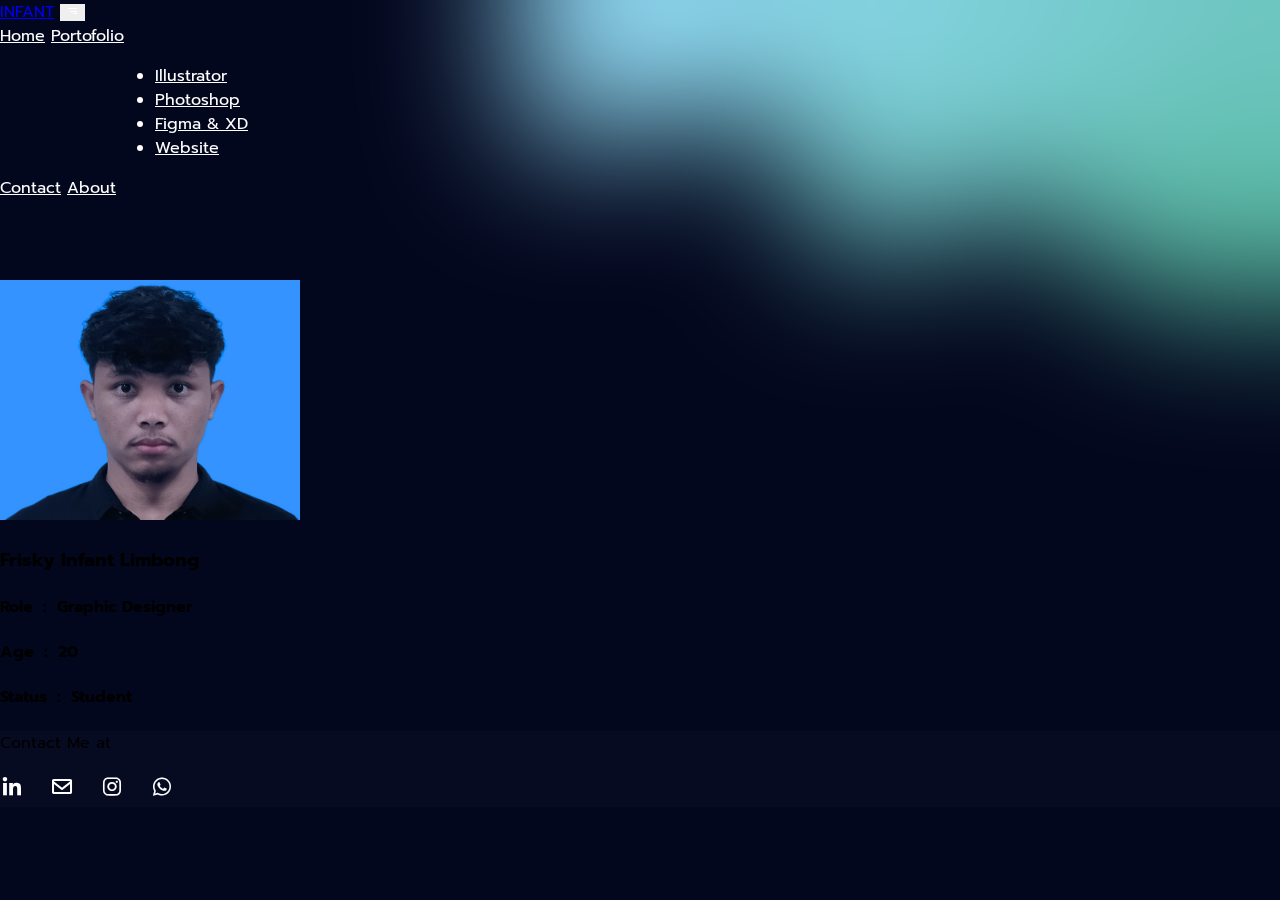
==== about.html @ 519de271 "add" ====
<!DOCTYPE html>
<html lang="en">
<head>
    <meta charset="UTF-8">
    <meta http-equiv="X-UA-Compatible" content="IE=edge">
    <meta name="viewport" content="width=device-width, initial-scale=1.0">
    <link href='https://unpkg.com/boxicons@2.1.4/css/boxicons.min.css' rel='stylesheet'>
    <link href="https://cdn.jsdelivr.net/npm/bootstrap@5.3.0-alpha2/dist/css/bootstrap.min.css" rel="stylesheet" integrity="sha384-aFq/bzH65dt+w6FI2ooMVUpc+21e0SRygnTpmBvdBgSdnuTN7QbdgL+OapgHtvPp" crossorigin="anonymous">
    <script src="https://cdn.jsdelivr.net/npm/bootstrap@5.3.0-alpha2/dist/js/bootstrap.bundle.min.js" integrity="sha384-qKXV1j0HvMUeCBQ+QVp7JcfGl760yU08IQ+GpUo5hlbpg51QRiuqHAJz8+BrxE/N" crossorigin="anonymous"></script>
    <link rel="stylesheet" href="css/style.css">
    <title>Infant | About me</title>
</head>
<body>
    <div class="container-fluid p-0 m-0">
        <div class="vec1">
            <img src="assets/vector1.png" alt="vec">
        </div>

        <div class="main">
            <nav id="nav" class="px-5 navbar navbar-expand-lg sticky-top py-3">
                <div class="container-fluid px-5">
                    <a class="navbar-brand text-white bold" href="index.html">INFANT</a>
                    <button class="navbar-toggler" type="button" data-bs-toggle="collapse" data-bs-target="#navbarNavAltMarkup" aria-controls="navbarNavAltMarkup" aria-expanded="false" aria-label="Toggle navigation">
                        <i class='bx bx-menu-alt-right'></i>
                    </button>
                    <div class="collapse navbar-collapse" id="navbarNavAltMarkup">
                        <div class="mx-auto"></div>
                        <div class="navbar-nav links dropdown">
                            <a class="nav-link mx-3" aria-current="page" href="index.html">Home</a>
                            <a class="nav-link mx-3 dropdown-toggle" href="#" id="navbarDarkDropdownMenuLink" role="button" data-bs-toggle="dropdown" aria-expanded="false">
                                Portofolio
                            </a>
                            <ul class="dropdown-menu dropdown-menu-dark" aria-labelledby="navbarDarkDropdownMenuLink">
                                <li><a class="dropdown-item" href="ai.html">Illustrator</a></li>
                                <li><a class="dropdown-item" href="ps.html">Photoshop</a></li>
                                <li><a class="dropdown-item" href="figma.html">Figma & XD</a></li>
                                <li><a class="dropdown-item" href="https://drive.google.com/drive/folders/1Y-1GrBQpQzqnedDOpmFMBbXvuTJNs9iU?usp=sharing">Website</a></li>
                            </ul>
                            <a class="nav-link mx-3" href="https://wa.me/+6282282873996">Contact</a>
                            <a class="nav-link ms-3 actived" href="about.html">About</a>
                        </div>
                    </div>
                </div>
            </nav>

            <div class="about-me d-grid justify-content-center">
                <div>
                    <img src="assets/mypic-res.jpg" alt="img" class="rounded">
                </div>
                <div class="bio text-white text-center mt-3">
                    <h3>Frisky Infant Limbong</h3>
                    <h4 class="text-secondary"><span>Role</span><span style="margin: 0 10px;">:</span>Graphic Designer</h4>
                    <h4 class="text-secondary"><span>Age</span><span style="margin: 0 10px;">:</span>20</h4>
                    <h4 class="text-secondary"><span>Status</span><span style="margin: 0 10px;">:</span>Student</h4>
                </div>
            </div>

            <footer class="mt-5">
                <div class="mx-5 px-5 py-4">
                    <p class="text-white">Contact Me at</p>
                    <div class="socials">
                        <a href="https://www.linkedin.com/in/frisky-infanttt/"><i class='bx bxl-linkedin'></i></a>
                        <a href="mailto:infanttt93@gmail.com"><i class='bx bx-envelope' ></i></a>
                        <a href="https://www.instagram.com/infant.lb/"><i class='bx bxl-instagram'></i></a>
                        <a href="https://wa.me/+6282282873996"><i class='bx bxl-whatsapp'></i></a>
                    </div>
                </div>
            </footer>
        </div>
    </div>
    <script src="js/script.js"></script>
</body>
</html>
---- css/style.css ----
@import url('https://fonts.googleapis.com/css2?family=Prompt:wght@300;400;500;600;700&display=swap');
body{
    background: #03071e;
    padding: 0;
    margin: 0;
    font-family: 'Prompt', sans-serif;
    overflow-x: hidden;
}

.vec1 img{
    width: 60%;
    position: absolute;
    right: 0;
    z-index: -1;
    top: -45px;
}

.vec2 img{
    width: 40%;
    position: absolute;
    z-index: -1;
    top: 700px;
}

.mypic .img-res{
    display: none;
}

.main{
    width: 100%;
    backdrop-filter: blur(70px);
}

nav{
    color: #fff;
}

.main nav button{
    color: white;
    border: none;
    box-shadow: none;
}

.main nav button:focus{
    box-shadow: none;
}

.navbar{
    transition: 300ms ease;
}

#nav .dropdown-menu-dark{
    margin-left: 115px;
}

#nav .dropdown-toggle:focus{
    color: #fff;
}

.line{
    width: 150px;
    height: 5px;
    background: #ffee99;
    border-radius: 5px;
}

.links a{
    color: #fff;
}

.links .actived{
    text-decoration: underline;
}

.links a:hover{
    text-decoration: underline;
    color: #fff;
}

.talklink a{
    color: #ffee99;
    text-decoration: none;
    transition: 300ms ease;
}

.talklink a:hover{
    color: #fff;
    transition: 300ms ease;
}

.talklink span{
    margin-left: 10px;
    transition: 300ms;
}

.talklink a:hover span{
    margin-left: 40px !important;
    transition: 300ms ease;
}

.logos{
    background: rgba(0, 0, 0, 0.2);
    backdrop-filter: blur(50px);
    padding: 0 !important;
    margin-left: 0 !important;
    width: 100% !important;
}

.logos img{
    opacity: 1 !important;
    padding-top: 40px;
    padding-bottom: 40px;
    margin-left: 20px;
    margin-right: 20px;
}

.project-links a{
    border: 1px solid #8f8f8f;
    border-radius: 5px;
    background: rgba(255, 255, 255, 0.05);
    backdrop-filter: blur(50px);
    text-decoration: none;
    width: 400px;
    transition: 300ms ease;
}

.project-links a:hover{
    background: rgba(255, 255, 255, 0.2);
    transition: 300ms ease;
}

.socials a{
    color: #fff;
    font-size: 24px;
    margin-right: 20px;
}

footer{
    background: rgba(255, 255, 255, 0.02);
}

/* projects.html design */

.projectMain{
    width: 100%;
    z-index: 100;
    backdrop-filter: blur(70px);
}

.wrapper > div{
    display: flex;
    justify-content: center;
    align-items: center;
    /* background: #6e44ff; */
    border-radius: 5px;
}

.wrapper > div img:hover{
    opacity: .6;
    cursor: pointer;
    transition: 200ms;
}

.wrapper-fig > div img:hover{
    opacity: .6;
    cursor: pointer;
    transition: 200ms;
}

.wrapper > div > img{
    width: 100%;
    height: 100%;
    object-fit: cover;
    vertical-align: middle;
    border-radius: 5px;
}

.wrapper-fig > div > img{
    width: 100%;
    height: 100%;
    object-fit: cover;
    vertical-align: middle;
    border-radius: 5px;
}

.wrapper{
    display: grid;
    gap: 25px;
    grid-template-columns: repeat(auto-fit, minmax(300px, 1fr));
    grid-auto-rows: 100px;
    grid-auto-flow: dense;
}

.wrapper-fig{
    display: grid;
    gap: 25px;
    grid-template-columns: repeat(auto-fit, minmax(300px, 1fr));
    grid-auto-rows: auto;
    grid-auto-flow: dense;
}

.wrapper .tall{
    grid-row: span 5;
}

.wrapper .big{
    grid-row: span 3;
}

.wrapper .med{
    grid-row: span 2;
}

.wrapper-fig .med{
    grid-row: span auto;
    grid-column: auto auto;
}

.gal-modal .modal-header button{
    background: none;
    border: none;
    font-size: 2em;
}

.shortcut a img{
    width: 30px;
    filter: grayscale(100%);
    transition: 300ms ease;
}

.shortcut .active-img img{
    filter: grayscale(0);
}

.shortcut{
    position: fixed;
    bottom: 20px;
    right: 20px;
    display: grid;
}

.shortcut button{
    background: #03071e;
    border: none;
    box-shadow: none;
    display: flex;
    justify-content: center;
    aspect-ratio: 1;
    align-items: center;
    border-radius: 50%;
}

.shortcut button i{
    font-size: 30px;
    color: #fff;
}

.shortcut .dropdown-menu{
    background: none;
    border: none;
    text-align: end;
    transition: 300ms ease-in-out;
}

.shortcut .dropdown-menu a{
    width: 40px;
    display: flex;
    justify-content: center;
    margin-left: 118px;
    border-radius: 5px;
}

.shortcut .dropdown-menu a:hover{
    background: none;
}

.shortcut .dropdown-menu a img:hover{
    filter: grayscale(0);
    transition: 300ms ease;
}

/* about me page design */

.about-me{
    margin-top: 80px;
}

.about-me img{
    max-width: 300px;
}


/* Responsive Design */

@media (max-width: 1150px){
    
    .about > p{
        padding: 0 !important;
    }

    .mypic img{
        width: 300px;
        transition: 300ms ease;
    }
}

@media (max-width: 1100px){
    .prof{
        flex-direction: column-reverse;
    }

    .abs{
        position: absolute;
        top: 100px;
        left: 450px;
    }

    .abs h3{
        color: #fff !important;
    }

    .abs2{
        position: absolute;
        top: 450px;
        left: 450px;
    }

    .abs2 .display-4{
        font-size: 40px;
    }

    .abs2 > div > div{
        margin-right: 25px;
    }

    .intro{
        margin-top: 0 !important;
    }
}

@media (max-width: 1060px){

    .abs2{
        top: 350px;
    }

    .abs2 .justify-content-between{
        flex-direction: column;
        align-items: start;
        gap: 5px;
    }

    .abs2 .justify-content-between br{
        display: none;
    }

    .abs2 .justify-content-between > div{
        flex-direction: row-reverse;
    }

    .abs2 .justify-content-between > div .display-4{
        width: 100px;
    }
}

@media (max-width: 991px){
    .logos{
        flex-wrap: wrap;
    }

    .logos img{
        margin: 0;
    }

    .main nav{
        z-index: 1;
        margin: 0 !important;
        padding-left: 48px;
        padding-right: 48px;
    }

    .main nav .navbar-collapse{
        position: absolute;
        top: 100%;
        left: 0;
        width: 100%;
        padding-left: 80px;
        background: #03071e;
    }

    #nav .dropdown-menu-dark{
        margin-left: 15px;
        background: transparent;
        border: none;
    }

}

@media (max-width: 870px){
    .abs .text-secondary{
        font-size: 1.5rem;
    }

    .abs h1{
        font-size: 2.5rem;
    }
    
    .abs2{
        top: 375px;
    }

    .line{
        width: 6.5rem;
    }
    .abs2 .display-4{
        font-size: 2rem;
    }
}

@media (max-width: 825px){

    .main nav > div{
        padding: 0 !important;
    }

    .main nav .navbar-collapse{
        padding-left: 30px;
    }

    .prof{
        padding: 0 !important;
    }

    .main footer > div{
        padding-left: 0 !important;
        padding-right: 0 !important;
        text-align: center;
    }

    .socials a{
        margin-right: 0;
        margin: 0 10px !important;
    }

    .abs, .abs2{
        left: 400px;
    }
}

@media (max-width: 730px){
    
    .abs{
        top: 150px;
        left: 300px;
    }

    .abs h3{
        color: #fff !important;
    }

    .abs .text-secondary{
        font-size: 1rem;
        margin: 0 !important;
    }

    .abs h1{
        font-size: 2rem;
        margin: 10px 0 !important;
    }

    .abs2{
        left: 300px;
        top: 270px;
    }

    .abs2 .justify-content-between > div .display-4{
        font-size: 1.5rem;
        width: 70px;
    }

    .abs2 > div > div{
        margin-right: 25px;
    }

    .mypic img{
        width: 200px;
    }
    
    .line{
        width: 5.3rem;
    }

    .talklink a{
        font-size: 0.8rem;
    }

    .logos{
        gap: 20px !important;
    }

    .logos img{
        width: 50px;
    }

    .wrapper > div img:hover{
        opacity: 1;
    }


}

@media (max-width: 571px){

    .main nav{
        padding-left: 20px !important;
        padding-right: 20px !important;
    }

    .main nav .navbar-collapse{
        padding-left: 8px;
    }

    .vec2 img{
        top: 105%;
    }

    .line{
        width: 6.5rem;
    }

    .mypic{
        display: flex;
        justify-content: center;
        margin-top: 180px !important;
    }
    .mypic .img-main{
        display: none;
    }

    .mypic .img-res{
        display: block;
    }

    .mypic img{
        width: 100%;
    }

    .abs{
        left: 20px;
    }

    .abs2{
        position: static;
    }

    .abs .text-secondary{
        font-size: 1.5rem;
        color: #8f8f8f !important;
        margin: 0 !important;
    }

    .abs h1{
        font-size: 2.5rem;
        margin: 10px 0 !important;
    }

    .abs2 .justify-content-between{
        flex-direction: row;
        align-items: center;
        flex-wrap: wrap-reverse;
        text-align: center;
        /* justify-content: center !important; */
    }

    .abs2 .justify-content-between > div .display-4{
        width: auto;
        margin-right: 10px !important;
        /* font-size: 1rem; */
    }

    .about > p{
        margin-top: -25px !important;
    }

    .prof{
        margin-left: 20px !important;
        margin-right: 20px !important;
    }

    .serv{
        padding-left: 0 !important;
        padding-right: 0 !important;
        margin-left: 20px !important;
        margin-right: 20px !important;
    }

    .wrapper{
        display: grid;
        gap: 0;
        grid-template-columns: repeat(auto-fit, minmax(100%, 1fr));
        margin: 0 !important;
    }
    
    .wrapper .tall{
        grid-column: span 12;
        grid-row: span 7;
    }
    
    .wrapper .big{
        grid-row: span 5;
    }
    
    .wrapper .med{
        grid-row: span 3;
    }

    .wrapper img{
        border-radius: 0 !important;
    }
}

@media (max-width: 375px){

    .abs h1{
        font-size: 2rem;
    }

    .abs .text-secondary{
        font-size: 1.2rem;
    }

    .line{
        width: 5.3rem;
    }

    .mypic{
        margin-top: 140px !important;
    }

    .project-links a{
        width: 100%;
        margin-left: 20px !important;
        margin-right: 20px !important;
    }

    .project-links a .rounded{
        width: 60px !important;
        height: 60px !important;
    }

    .project-links a .text-white{
        font-size: 20px !important;
    }

    .wrapper-fig {
        display: grid;
        gap: 25px;
        grid-template-columns: repeat(auto-fit, minmax(200px, 1fr));
    }
}
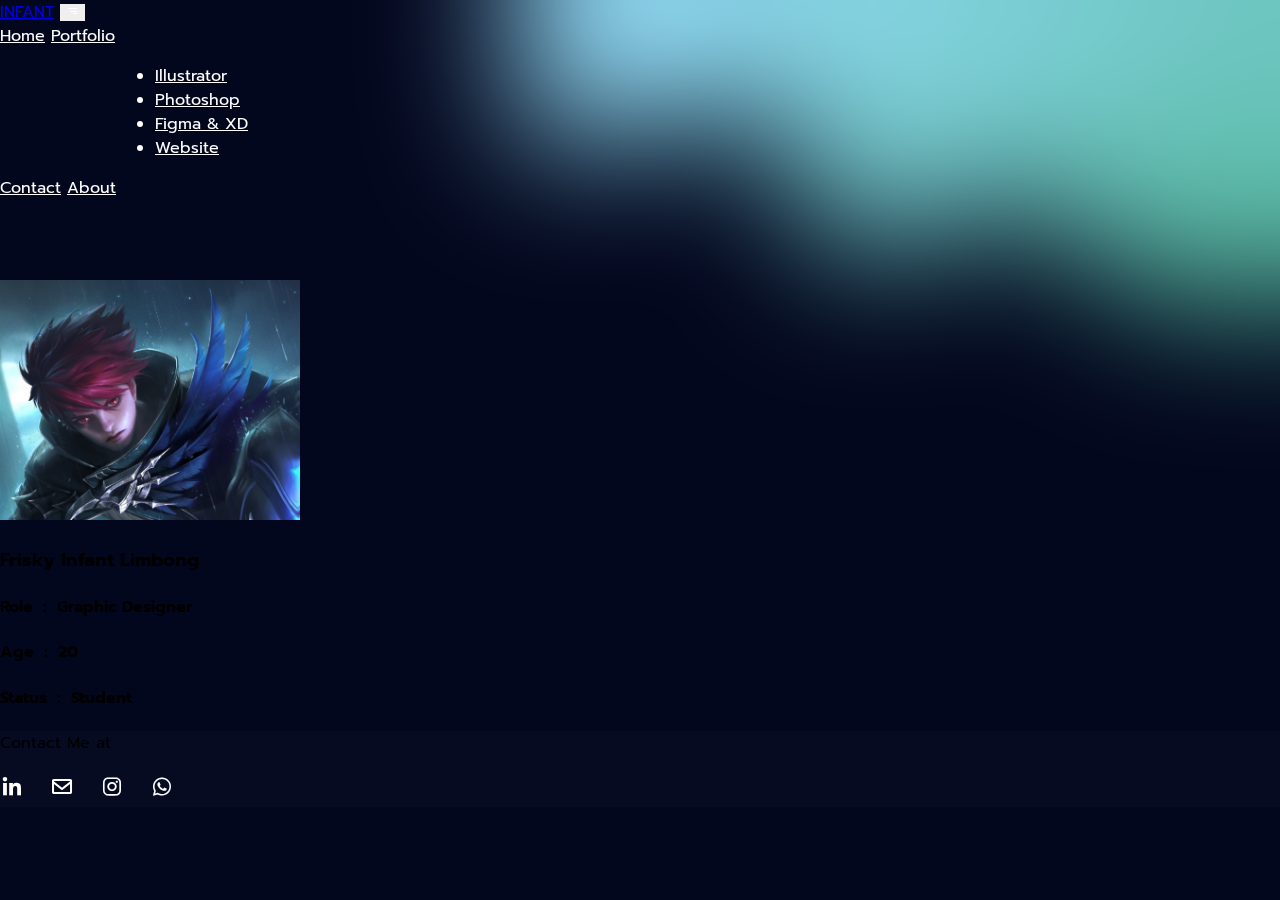
==== commit 263a683b: "Fixed word spelling" ====
--- a/about.html
+++ b/about.html
@@ -28,7 +28,7 @@
                         <div class="navbar-nav links dropdown">
                             <a class="nav-link mx-3" aria-current="page" href="index.html">Home</a>
                             <a class="nav-link mx-3 dropdown-toggle" href="#" id="navbarDarkDropdownMenuLink" role="button" data-bs-toggle="dropdown" aria-expanded="false">
-                                Portofolio
+                                Portfolio
                             </a>
                             <ul class="dropdown-menu dropdown-menu-dark" aria-labelledby="navbarDarkDropdownMenuLink">
                                 <li><a class="dropdown-item" href="ai.html">Illustrator</a></li>
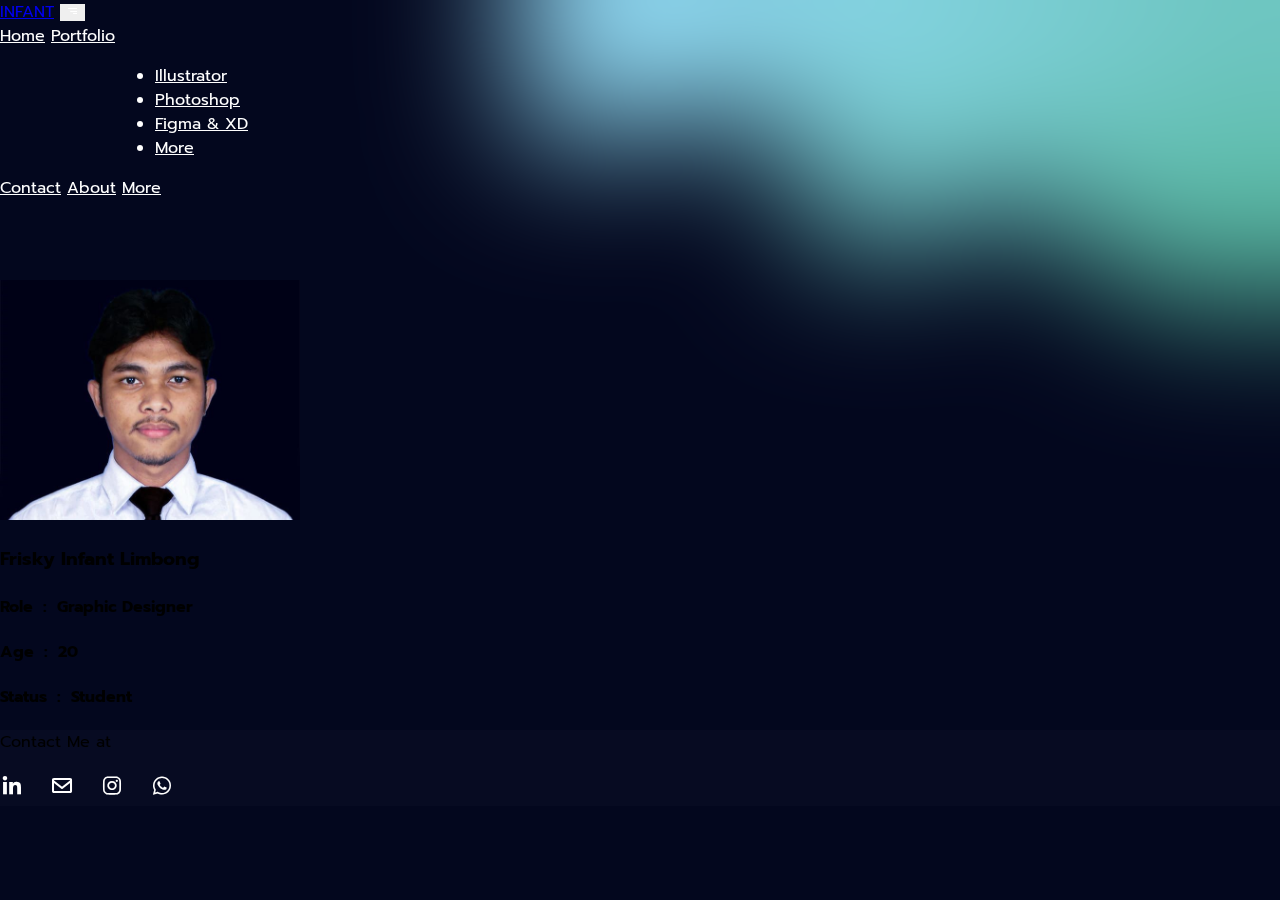
==== commit 9ed6f95e: "many changes" ====
--- a/about.html
+++ b/about.html
@@ -28,16 +28,17 @@
                         <div class="navbar-nav links dropdown">
                             <a class="nav-link mx-3" aria-current="page" href="index.html">Home</a>
                             <a class="nav-link mx-3 dropdown-toggle" href="#" id="navbarDarkDropdownMenuLink" role="button" data-bs-toggle="dropdown" aria-expanded="false">
-                                Portfolio
+                              Portfolio
                             </a>
                             <ul class="dropdown-menu dropdown-menu-dark" aria-labelledby="navbarDarkDropdownMenuLink">
                                 <li><a class="dropdown-item" href="ai.html">Illustrator</a></li>
                                 <li><a class="dropdown-item" href="ps.html">Photoshop</a></li>
                                 <li><a class="dropdown-item" href="figma.html">Figma & XD</a></li>
-                                <li><a class="dropdown-item" href="https://drive.google.com/drive/folders/1Y-1GrBQpQzqnedDOpmFMBbXvuTJNs9iU?usp=sharing">Website</a></li>
+                                <li><a class="dropdown-item" target="_blank" href="https://infantlimbong.github.io">More</a></li>
                             </ul>
                             <a class="nav-link mx-3" href="https://wa.me/+6282282873996">Contact</a>
                             <a class="nav-link ms-3 actived" href="about.html">About</a>
+                            <a class="nav-link ms-3" target="_blank" href="https://infantlimbong.github.io">More</a>
                         </div>
                     </div>
                 </div>
@@ -59,10 +60,10 @@
                 <div class="mx-5 px-5 py-4">
                     <p class="text-white">Contact Me at</p>
                     <div class="socials">
-                        <a href="https://www.linkedin.com/in/frisky-infanttt/"><i class='bx bxl-linkedin'></i></a>
-                        <a href="mailto:infanttt93@gmail.com"><i class='bx bx-envelope' ></i></a>
-                        <a href="https://www.instagram.com/infant.lb/"><i class='bx bxl-instagram'></i></a>
-                        <a href="https://wa.me/+6282282873996"><i class='bx bxl-whatsapp'></i></a>
+                        <a target="_blank" href="https://www.linkedin.com/in/frisky-infanttt/"><i class='bx bxl-linkedin'></i></a>
+                        <a target="_blank" href="mailto:infanttt93@gmail.com"><i class='bx bx-envelope' ></i></a>
+                        <a target="_blank" href="https://www.instagram.com/infantlimbong/"><i class='bx bxl-instagram'></i></a>
+                        <a target="_blank" href="https://wa.me/+6282282873996"><i class='bx bxl-whatsapp'></i></a>
                     </div>
                 </div>
             </footer>
--- a/css/style.css
+++ b/css/style.css
@@ -78,24 +78,18 @@
 }
 
 .talklink a{
-    color: #ffee99;
+    color: #fff;
+    background: #006eff;
+    padding: 3px 8px;
+    border-radius: 3px;
     text-decoration: none;
     transition: 300ms ease;
+    font-size: 0.9rem;
 }
 
 .talklink a:hover{
-    color: #fff;
     transition: 300ms ease;
-}
-
-.talklink span{
-    margin-left: 10px;
-    transition: 300ms;
-}
-
-.talklink a:hover span{
-    margin-left: 40px !important;
-    transition: 300ms ease;
+    opacity: 70%;
 }
 
 .logos{
